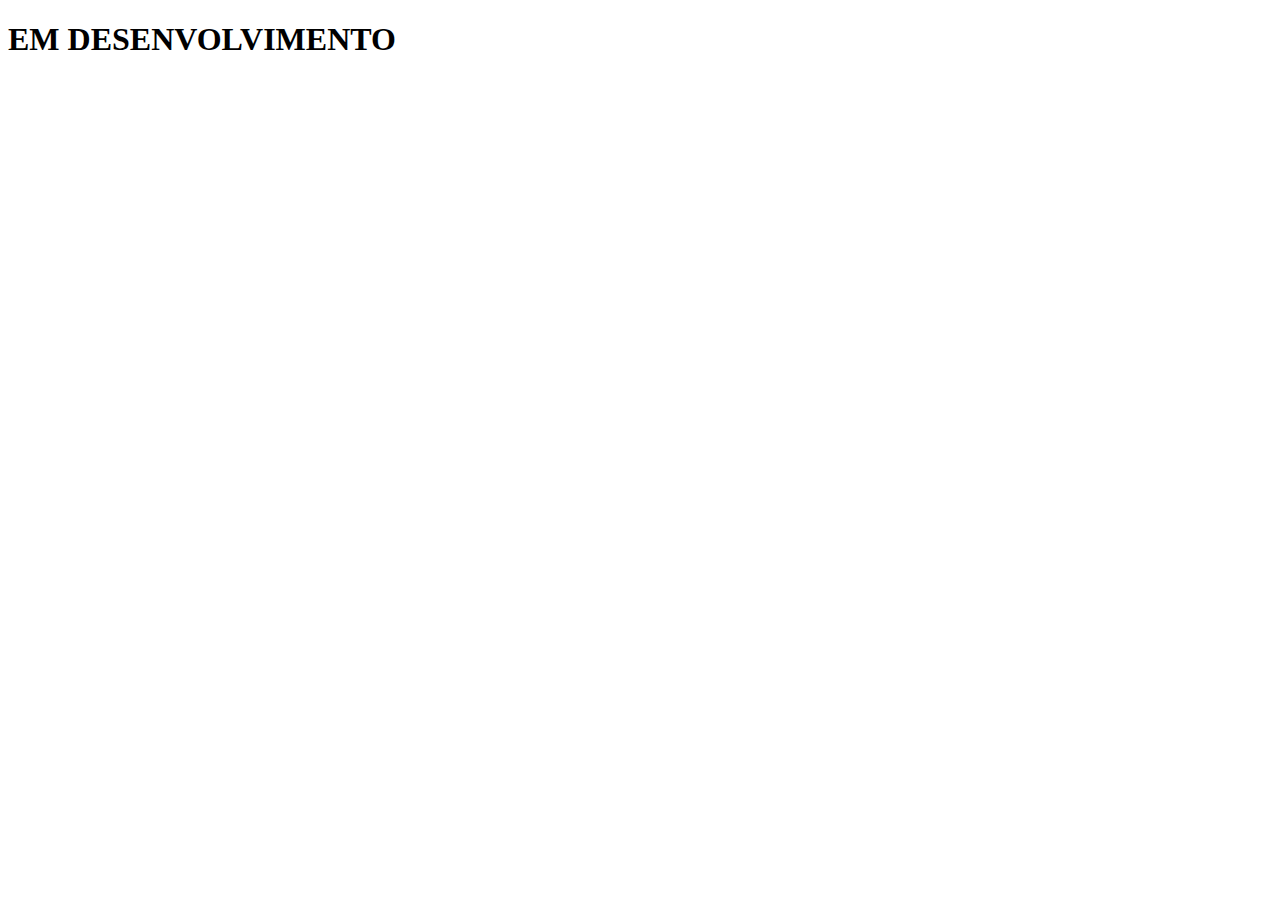
==== pagina-jogar.html @ 6590a2ba "primeiro commit" ====
<!DOCTYPE html>
<html lang="pt-BR">
<head>
    <meta charset="UTF-8">
    <meta name="viewport" content="width=device-width, initial-scale=1.0">
    <title>Página Destino</title>
</head>
<body>
    <h1>EM DESENVOLVIMENTO</h1>
</body>
</html>
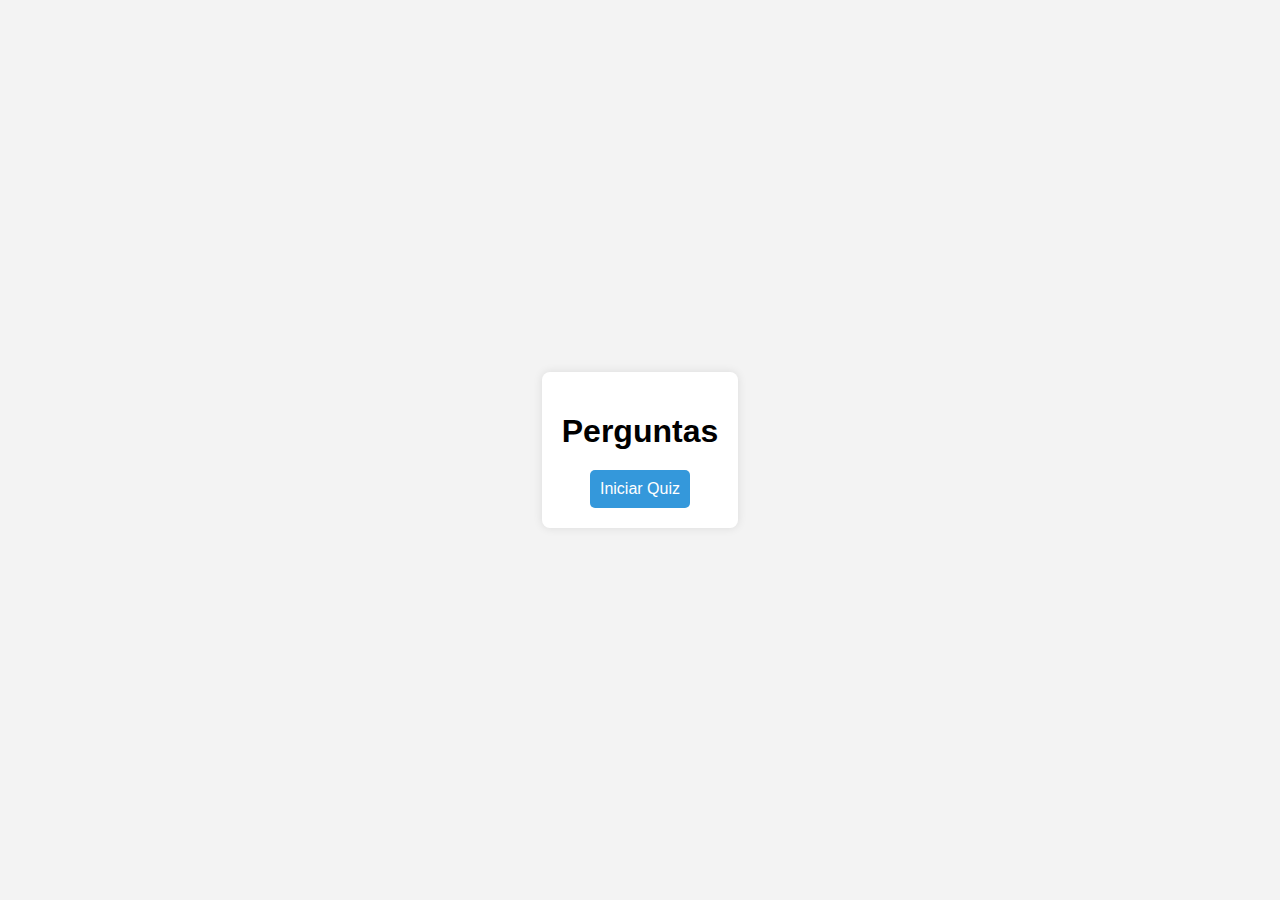
==== commit 07bfe9ba: "segundo commit" ====
--- a/pagina-jogar.html
+++ b/pagina-jogar.html
@@ -1,11 +1,39 @@
 <!DOCTYPE html>
-<html lang="pt-BR">
+<html lang="pt-br">
 <head>
-    <meta charset="UTF-8">
-    <meta name="viewport" content="width=device-width, initial-scale=1.0">
-    <title>Página Destino</title>
+  <meta charset="UTF-8">
+  <meta name="viewport" content="width=device-width, initial-scale=1.0">
+  <title>Quiz Game</title>
+  <link rel="stylesheet" href="style.css">
 </head>
 <body>
-    <h1>EM DESENVOLVIMENTO</h1>
+  <div class="container">
+    <h1>Perguntas</h1>
+    <div id="start-container">
+      <button id="start-btn" class="btn">Iniciar Quiz</button>
+    </div>
+    <div id="quiz-container" class="hide">
+      <div id="card-container">
+        <img id="card-image" src="" alt="Card Image" class="card-image">
+        <p id="card-description"></p>
+        <button id="next-card-btn" class="btn">Próxima Carta</button>
+      </div>
+      <div id="question-container" class="hide">
+        <h2 id="question"></h2>
+        <div id="answer-buttons" class="btn-grid">
+          <!-- Aqui serão adicionados os botões de resposta dinamicamente -->
+        </div>
+      </div>
+      <div id="controls">
+        <button id="next-question-btn" class="btn hide">Próxima Pergunta</button>
+      </div>
+      <div id="feedback-message" class="hide"></div>
+    </div>
+    <div id="score-container" class="hide">
+      <h2>Sua Pontuação: <span id="score"></span></h2>
+      <h2>Erros: <span id="errors"></span></h2>
+    </div>
+  </div>
+  <script src="script2.js"></script>
 </body>
-</html>+</html>
--- a/style.css
+++ b/style.css
@@ -0,0 +1,66 @@
+body {
+    font-family: Arial, sans-serif;
+    display: flex;
+    justify-content: center;
+    align-items: center;
+    height: 100vh;
+    margin: 0;
+    background-color: #f3f3f3;
+}
+
+.container {
+    text-align: center;
+    max-width: 600px;
+    margin: auto;
+    background: white;
+    padding: 20px;
+    border-radius: 8px;
+    box-shadow: 0 0 10px rgba(0, 0, 0, 0.1);
+}
+
+h1 {
+    margin-bottom: 20px;
+}
+
+.card-image {
+    width: 100%;
+    max-width: 400px;
+    height: auto;
+    margin-bottom: 20px;
+}
+
+.btn-grid {
+    display: grid;
+    grid-template-columns: repeat(2, auto);
+    gap: 10px;
+}
+
+.btn {
+    background-color: #3498db;
+    color: white;
+    border: none;
+    border-radius: 5px;
+    padding: 10px;
+    cursor: pointer;
+    font-size: 16px;
+}
+
+.btn:hover {
+    background-color: #2980b9;
+}
+
+.hide {
+    display: none;
+}
+
+#controls {
+    margin-top: 20px;
+}
+
+.correct {
+    background-color: green;
+}
+
+.wrong {
+    background-color: red;
+}
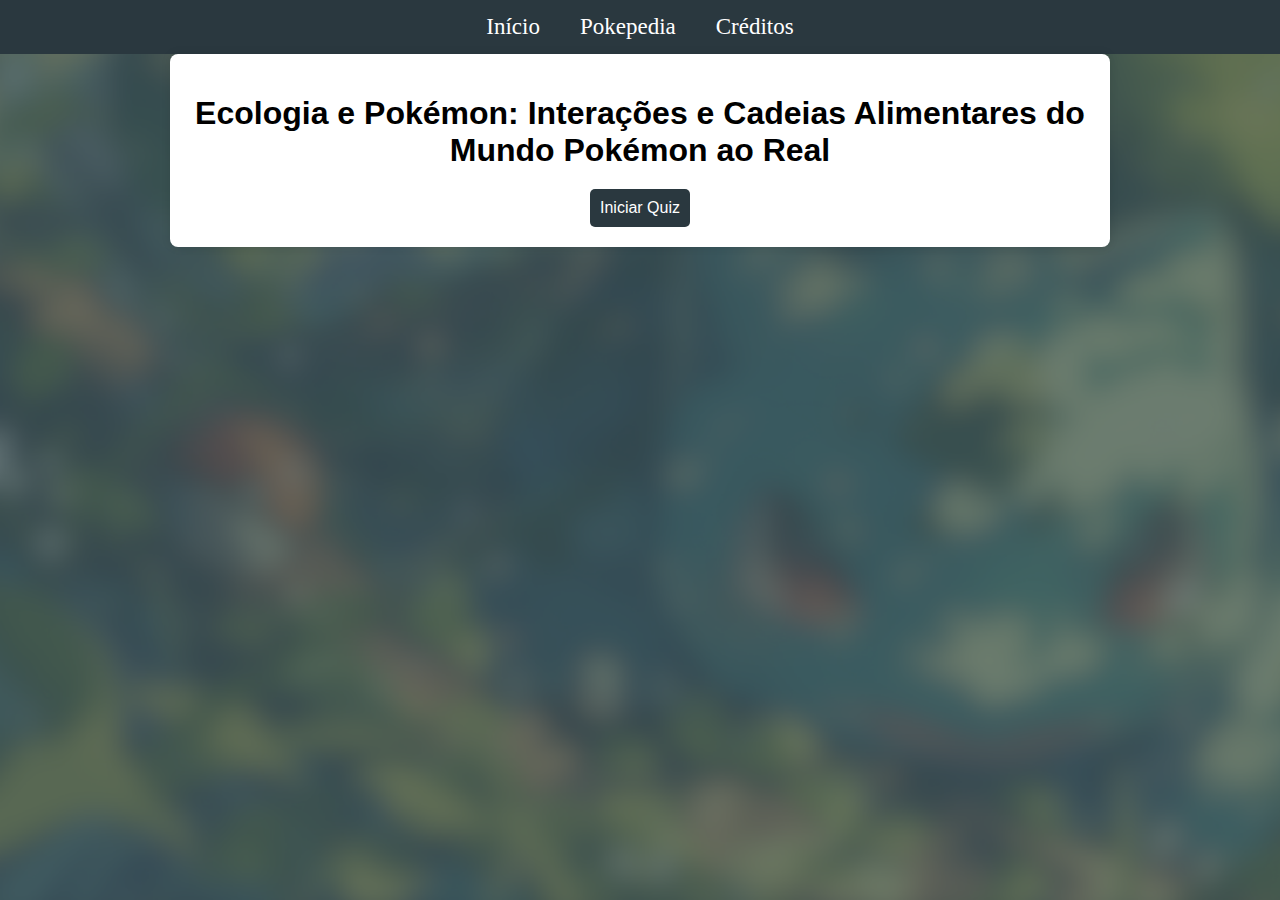
==== commit 7f8bdb4a: "terceiro commit" ====
--- a/pagina-jogar.html
+++ b/pagina-jogar.html
@@ -7,14 +7,21 @@
   <link rel="stylesheet" href="style.css">
 </head>
 <body>
+  <nav>
+    <ul>
+        <li><a href="index.html">Início</a></li>
+        <li><a href="pagina-pokepedia.html">Pokepedia</a></li>
+        <li><a href="pagina-creditos.html">Créditos</a></li>
+    </ul>
+</nav>
   <div class="container">
-    <h1>Perguntas</h1>
+    <h1>Ecologia e Pokémon: Interações e Cadeias Alimentares do Mundo Pokémon ao Real</h1>
     <div id="start-container">
       <button id="start-btn" class="btn">Iniciar Quiz</button>
     </div>
     <div id="quiz-container" class="hide">
       <div id="card-container">
-        <img id="card-image" src="" alt="Card Image" class="card-image">
+        <div id="card-images" class="card-images"></div>
         <p id="card-description"></p>
         <button id="next-card-btn" class="btn">Próxima Carta</button>
       </div>
@@ -30,7 +37,7 @@
       <div id="feedback-message" class="hide"></div>
     </div>
     <div id="score-container" class="hide">
-      <h2>Sua Pontuação: <span id="score"></span></h2>
+      <h2>Acertos: <span id="score"></span></h2>
       <h2>Erros: <span id="errors"></span></h2>
     </div>
   </div>
--- a/style.css
+++ b/style.css
@@ -1,31 +1,81 @@
 body {
     font-family: Arial, sans-serif;
-    display: flex;
+    
     justify-content: center;
     align-items: center;
     height: 100vh;
     margin: 0;
+    background-image: url(Estilos/imgs-pagina1/Landing\ Page.png);
+    background-repeat: no-repeat; /*Para não repetir a imagem e deixar apenas uma e depois preencher no cover abaixo*/
+  background-size: cover;
     background-color: #f3f3f3;
 }
-
+/* Estilos para a navegação */
+nav {
+    background-color: #2a383f;
+    overflow: hidden;
+  }
+  
+  nav ul {
+    list-style-type: none;
+    margin: 0;
+    padding: 0;
+    display: flex;
+    justify-content: center;
+  }
+  
+  nav ul li {
+    margin: 0;
+  }
+  
+  nav ul li a {
+    display: block;
+    color: white;
+    text-align: center;
+    padding: 14px 20px;
+    text-decoration: none;
+    transition: background-color 0.4s;
+    font-size: 23px;
+    font-family: Cambria, Cochin, Georgia, Times, 'Times New Roman', serif;
+  }
+  
+  nav ul li a:hover {
+    background-color: #71b929;}
 .container {
-    text-align: center;
-    max-width: 600px;
-    margin: auto;
-    background: white;
-    padding: 20px;
-    border-radius: 8px;
-    box-shadow: 0 0 10px rgba(0, 0, 0, 0.1);
+    
+        text-align: center;
+        max-width: 900px;
+        
+        margin: auto;
+        background: white;
+        padding: 20px;
+        border-radius: 8px;
+        box-shadow: 0 0 10px rgba(0, 0, 0, 0.1);
+    
 }
 
 h1 {
     margin-bottom: 20px;
 }
 
+.card-images {
+    display: flex;
+    justify-content: space-around;
+    flex-wrap: wrap;
+    margin-bottom: 20px;
+}
+
+.card-images img {
+    width: 40%; /* Aumentado de 30% para 40% */
+    max-width: 260px; /* Aumentado para refletir o novo tamanho */
+    height: auto;
+    margin: 5px;
+}
+
 .card-image {
-    width: 100%;
-    max-width: 400px;
+    width: 70%; /* Aumentar o tamanho da imagem antes da pergunta */
     height: auto;
+    max-width: 600px;
     margin-bottom: 20px;
 }
 
@@ -36,7 +86,7 @@
 }
 
 .btn {
-    background-color: #3498db;
+    background-color: #2a383f;
     color: white;
     border: none;
     border-radius: 5px;
@@ -46,7 +96,9 @@
 }
 
 .btn:hover {
-    background-color: #2980b9;
+    background-color: #71b929;
+    transform: scale(1.1);
+    margin-bottom: 4px;
 }
 
 .hide {
@@ -64,3 +116,8 @@
 .wrong {
     background-color: red;
 }
+
+.large-image img {
+    width: 1300px; /* Aumentado proporcionalmente */
+    height: auto;
+}
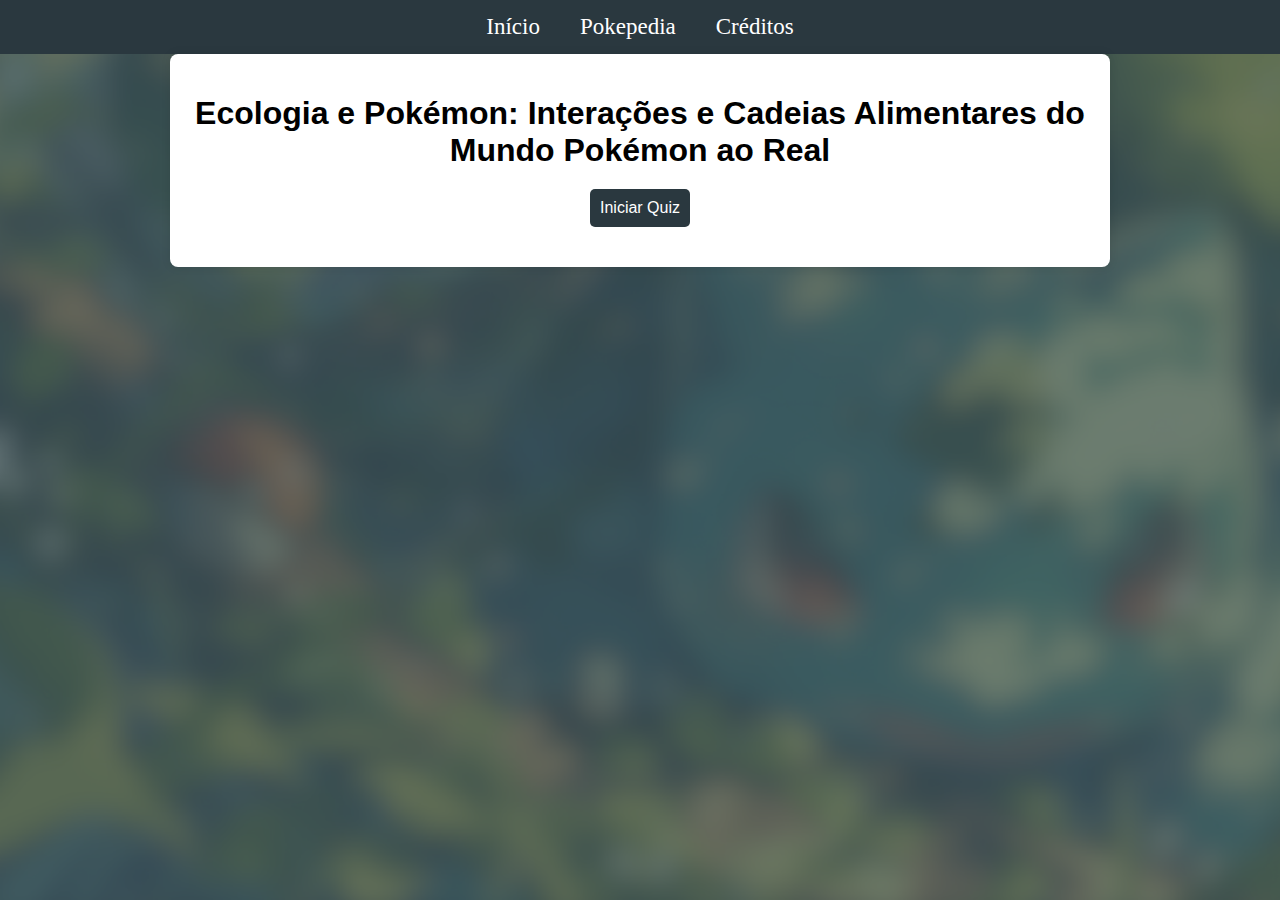
==== commit b0874cd9: "quarto commit" ====
--- a/pagina-jogar.html
+++ b/pagina-jogar.html
@@ -23,7 +23,7 @@
       <div id="card-container">
         <div id="card-images" class="card-images"></div>
         <p id="card-description"></p>
-        <button id="next-card-btn" class="btn">Próxima Carta</button>
+        <button id="next-card-btn" class="btn">Próximo</button>
       </div>
       <div id="question-container" class="hide">
         <h2 id="question"></h2>
@@ -36,6 +36,11 @@
       </div>
       <div id="feedback-message" class="hide"></div>
     </div>
+    <div id="controls">
+      <button id="previous-question-btn" class="btn hide">Voltar</button>
+      <button id="next-question-btn" class="btn hide">Próxima Pergunta</button>
+    </div>
+    
     <div id="score-container" class="hide">
       <h2>Acertos: <span id="score"></span></h2>
       <h2>Erros: <span id="errors"></span></h2>
